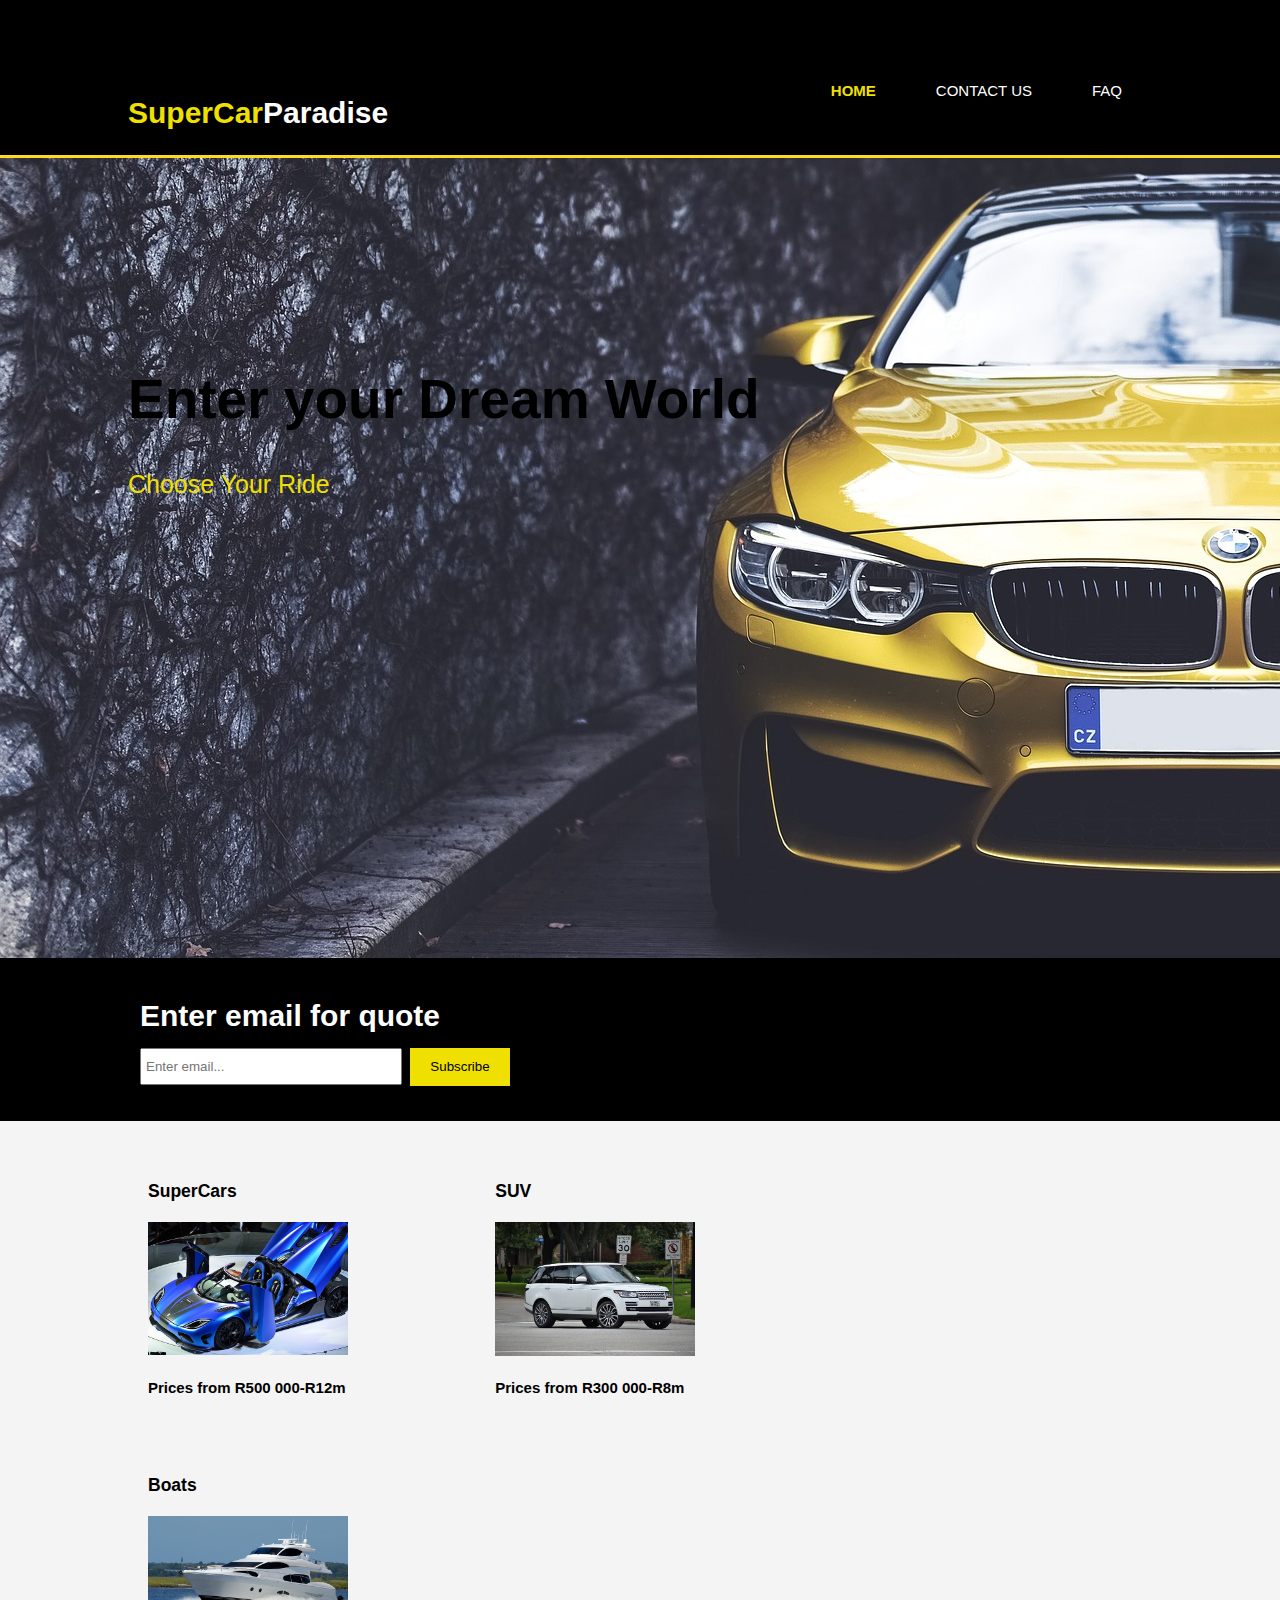
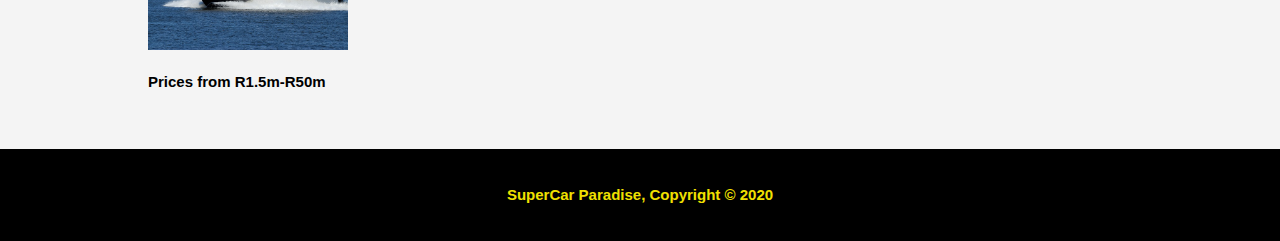
==== index.html @ f97cb03a "update" ====
<!DOCTYPE html>
<html lang="en">
    <head>
        <meta charset="UTF-8" />
        <meta name="viewport" content="width=device-width">
        <meta name="author" content="Zayd Adams">
        <title>EOM Project | Welcome</title>
        <link rel="stylesheet" href="css/main.css">
    </head>
    <body>
        <header>
            <div class="container">
                <div id="branding">
                    <h1><span class="highlight">SuperCar</span>Paradise</h1>
            </div>
            <nav>
                <ul>
                    <li class="current"><a href="index.html">Home</a></li>
                    <li><a href="contact-us.html">contact us</a></li>
                    <li><a href="FAQ.html">FAQ</a></li>
                </ul>
            </nav>
        </header>

        <section id="showcase">
            <div class="container">
                <h1>Enter your Dream World</h1>
                <p>Choose Your Ride</p>
            </div>
        </section>

        <section id="quotation">
            <div class="container">
                <h1>Enter email for quote</h>
                <form>
                    <input type="email" placeholder="Enter email...">
                    <button type="submit" class="button_1">Subscribe</button>
                </form>
            </div>
        </section>

        <section id="boxes">
            <div class="container">
                <div class="box">
                    <h3>SuperCars</h3>           
                    <a href="supercars.html"><img  src="images/agera.jpg"></a>
                    <b><p>Prices from R500 000-R12m</p>
            </div>

                <div class="box">
                    <h3>SUV</h3>
                    <a href="SUV.html"><img src="images/range.jpg"></a>
                    <p>Prices from R300 000-R8m</p>
             </div>

                <div class="box">
                     <h3>Boats</h3>
                     <a href="Boats.html"><img src="images/yacht.jpg"></a>
                     <p>Prices from R1.5m-R50m</p>
             </div><br>

             </div>
        </section>
        <footer>
            <p>SuperCar Paradise, Copyright &copy; 2020</p>
        </footer>
        </div>
    </body>

</html>
---- css/main.css ----
body{
    font: 15px/1.5 Arial, Helvetica,sans-serif;
    padding: 0;
    margin: 0;
    background-color:#f4f4f4;
}
/*global*/
.container{
    width: 80%;
    margin:auto;
    overflow:hidden;
}
ul{
    margin: 0;
    padding: 0;
}

.button_1{
    height: 38px;
    background: #f0e001;
    border: 0;
    padding-left: 20px;
    padding-right: 20px;
    color: #000000;

}

header{
    background-color: #000000;
    color: #ffffff;
    padding-top:70px;
    min-height: 70px;
    border-bottom:#fddc20 3px solid;
}

header a{
    color:#ffffff;
    text-decoration: none;
    text-transform: uppercase;
    font: size 16px;
}

header li{
float:left;
display:inline;
padding:0 30px 0 30px;
}

header #branding{
    float:left;
}

header #branding{
    margin: 0;
}

header nav{
    float: right;
    margin-top: 10px;
}

header .highlight, header .current a{
    color: #f0e001;
    font-weight: bold;
}
 
header a:hover{
    color:#cccccc;
    font-weight: bold;
}

/*showcase*/

#showcase{
    min-height: 800px;
    background:url('../images/bmw-3533813_1920.jpg') no-repeat 0 -400px;
    text-align: left;
    color:#000000
}

#showcase h1{
    margin-top: 200px;
    font-size: 55px;
    margin-bottom: 10px;
}

#showcase p{
    font-size: 25px;
    color:#f0e001;
}

/*quotation*/

#quotation{
    padding: 15px;
    color:#ffffff;
    background: #000000;
}

#quotation input[type="email"]{
    padding: 4px;
    height: 25px;
    width: 250px;
}

#boxes{
    margin-top: 20px;
}

#boxes .box{
    float: left;
    text-align: centre;
    width: 30%;
    padding: 20px;
}

#boxes .box img{
    width: 200px;
}

footer{
    padding: 20px;
    margin-top: 20px;
    color: #f0e001;
    background-color: #000000;
    text-align: center;

}
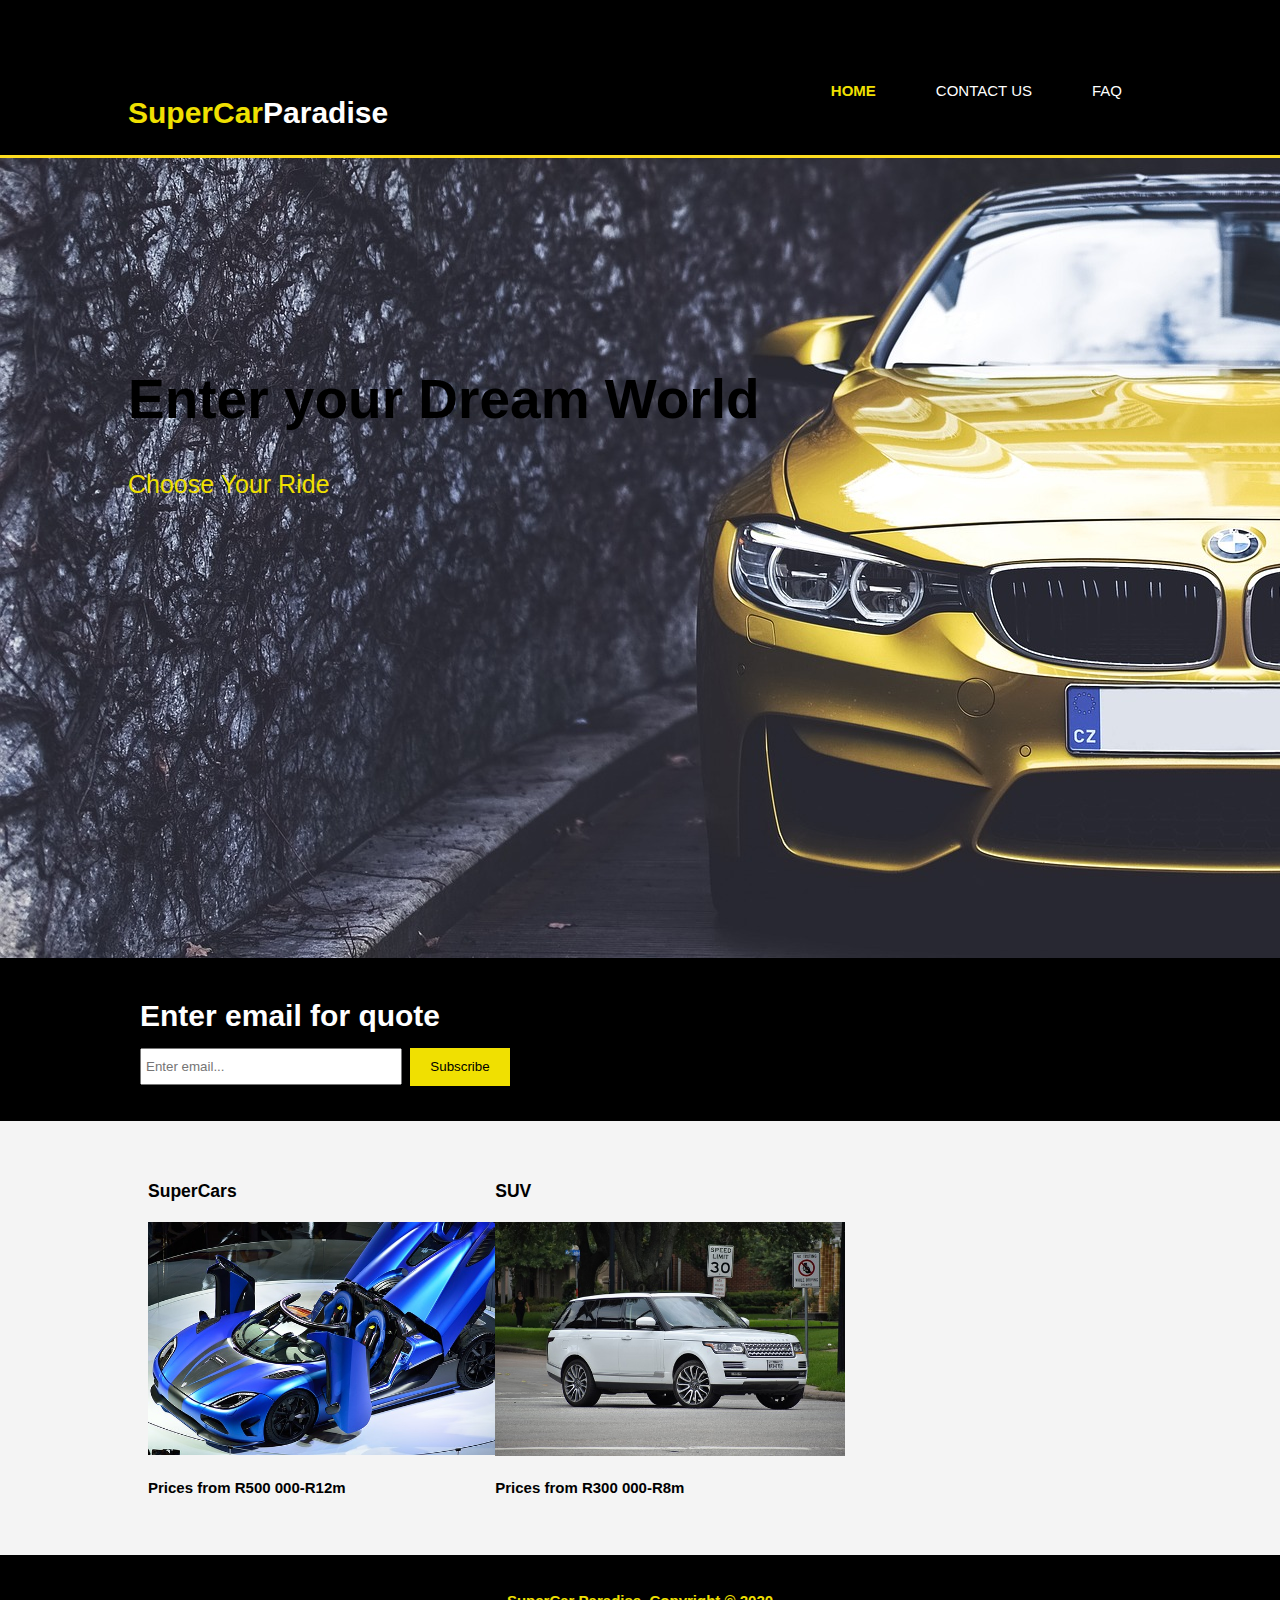
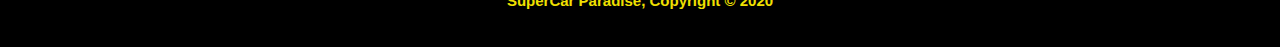
==== commit 87fe645c: "changes" ====
--- a/index.html
+++ b/index.html
@@ -52,13 +52,6 @@
                     <a href="SUV.html"><img src="images/range.jpg"></a>
                     <p>Prices from R300 000-R8m</p>
              </div>
-
-                <div class="box">
-                     <h3>Boats</h3>
-                     <a href="Boats.html"><img src="images/yacht.jpg"></a>
-                     <p>Prices from R1.5m-R50m</p>
-             </div><br>
-
              </div>
         </section>
         <footer>
--- a/css/main.css
+++ b/css/main.css
@@ -115,7 +115,7 @@
 }
 
 #boxes .box img{
-    width: 200px;
+    width: 350px;
 }
 
 footer{
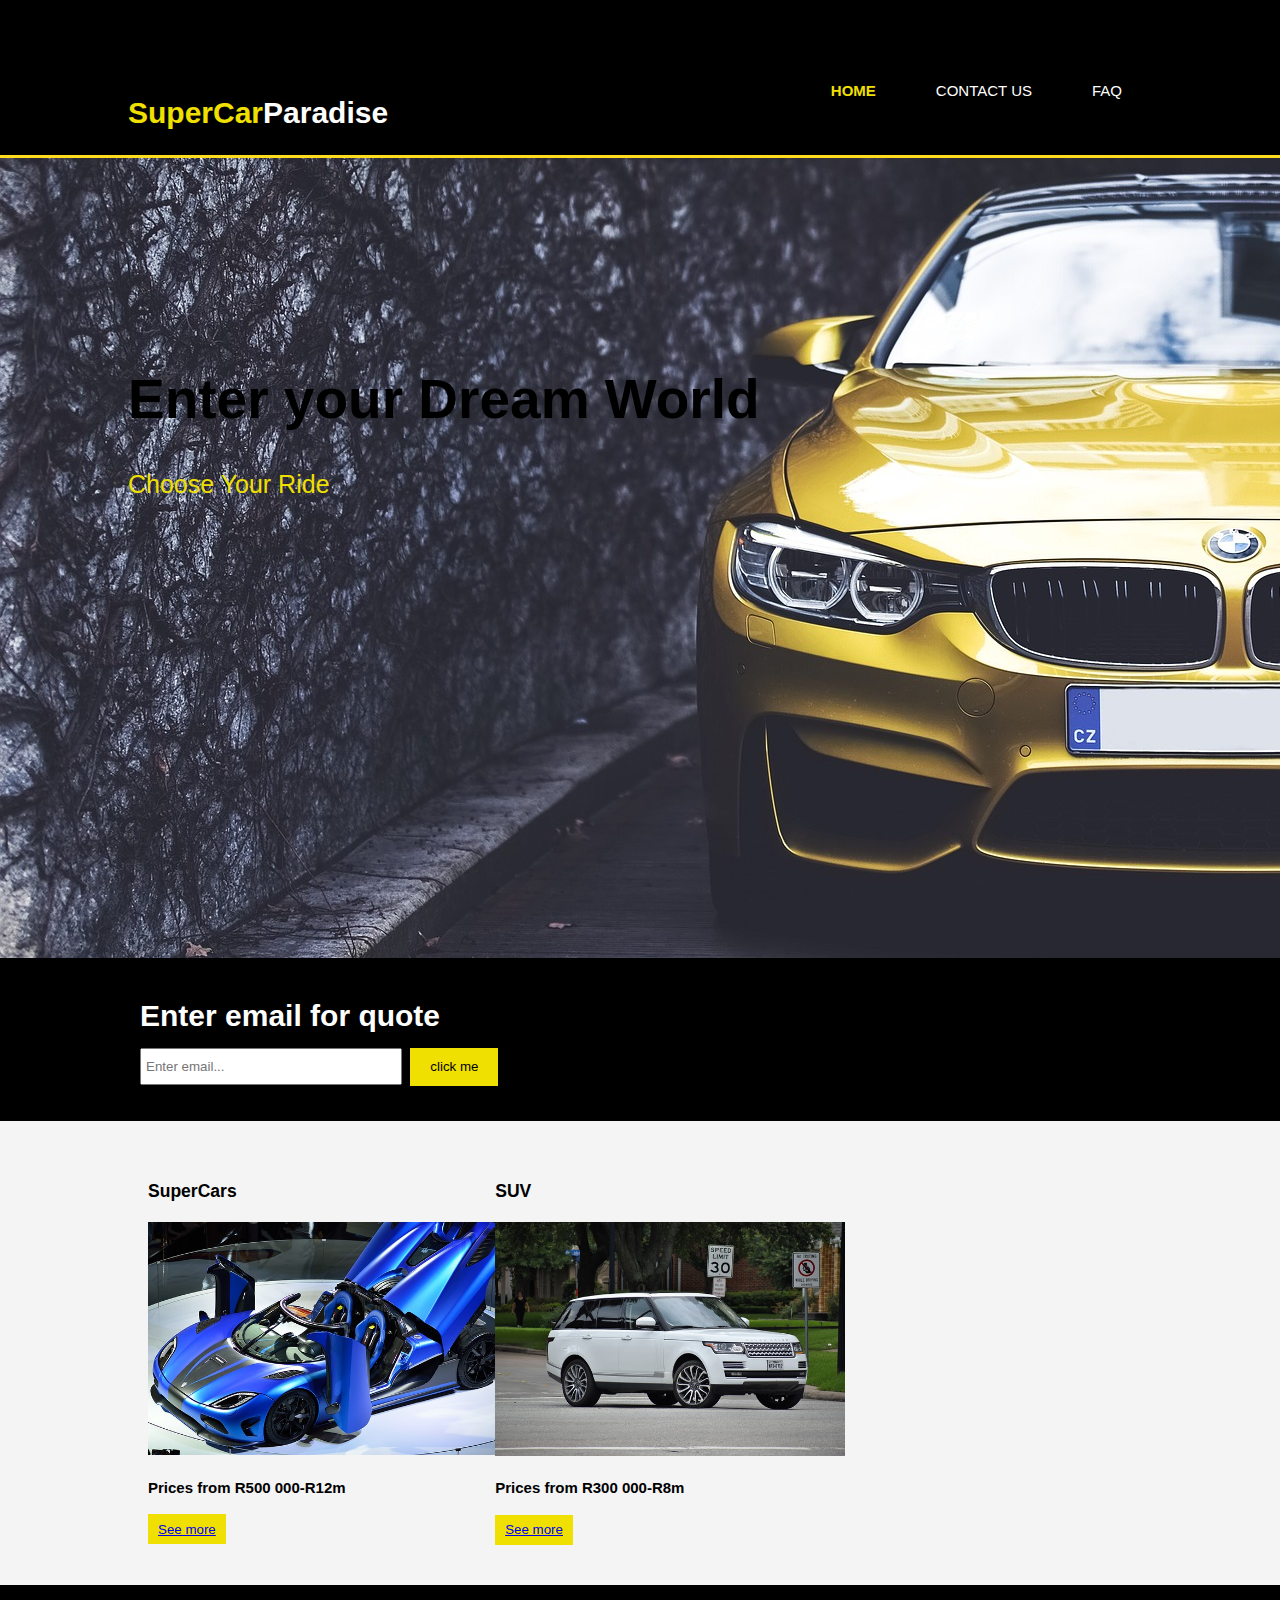
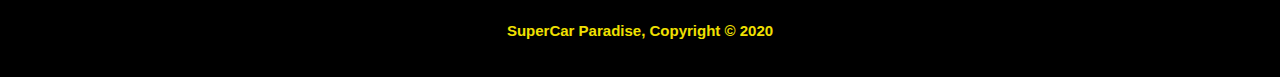
==== commit 3c3c15c0: "update" ====
--- a/index.html
+++ b/index.html
@@ -34,7 +34,7 @@
                 <h1>Enter email for quote</h>
                 <form>
                     <input type="email" placeholder="Enter email...">
-                    <button type="submit" class="button_1">Subscribe</button>
+                    <button type="submit" class="button_1">click me</button>
                 </form>
             </div>
         </section>
@@ -45,14 +45,21 @@
                     <h3>SuperCars</h3>           
                     <a href="supercars.html"><img  src="images/agera.jpg"></a>
                     <b><p>Prices from R500 000-R12m</p>
+                        <form>
+                            <button type="submit" class="button_2"><a href="supercars.html">See more</a></button>
+                        </form>
+
             </div>
 
                 <div class="box">
                     <h3>SUV</h3>
                     <a href="SUV.html"><img src="images/range.jpg"></a>
                     <p>Prices from R300 000-R8m</p>
+                    <form>
+                        <button type="submit" class="button_3"><a href="SUV.html">See more</a></button>
+                    </form>
              </div>
-             </div>
+                
         </section>
         <footer>
             <p>SuperCar Paradise, Copyright &copy; 2020</p>
--- a/css/main.css
+++ b/css/main.css
@@ -22,6 +22,24 @@
     padding-left: 20px;
     padding-right: 20px;
     color: #000000;
+
+}
+
+.button_2{
+    height: 30px;
+    background:#f0e001;
+    color: #000000;
+    border: 0;
+    padding-left: 10px;
+    padding-right: 10px;
+}
+.button_3{
+    height: 30px;
+    background:#f0e001;
+    color:#000000;
+    border: 0;
+    padding-left: 10px;
+    padding-right: 10px;
 
 }
 
@@ -116,6 +134,7 @@
 
 #boxes .box img{
     width: 350px;
+
 }
 
 footer{
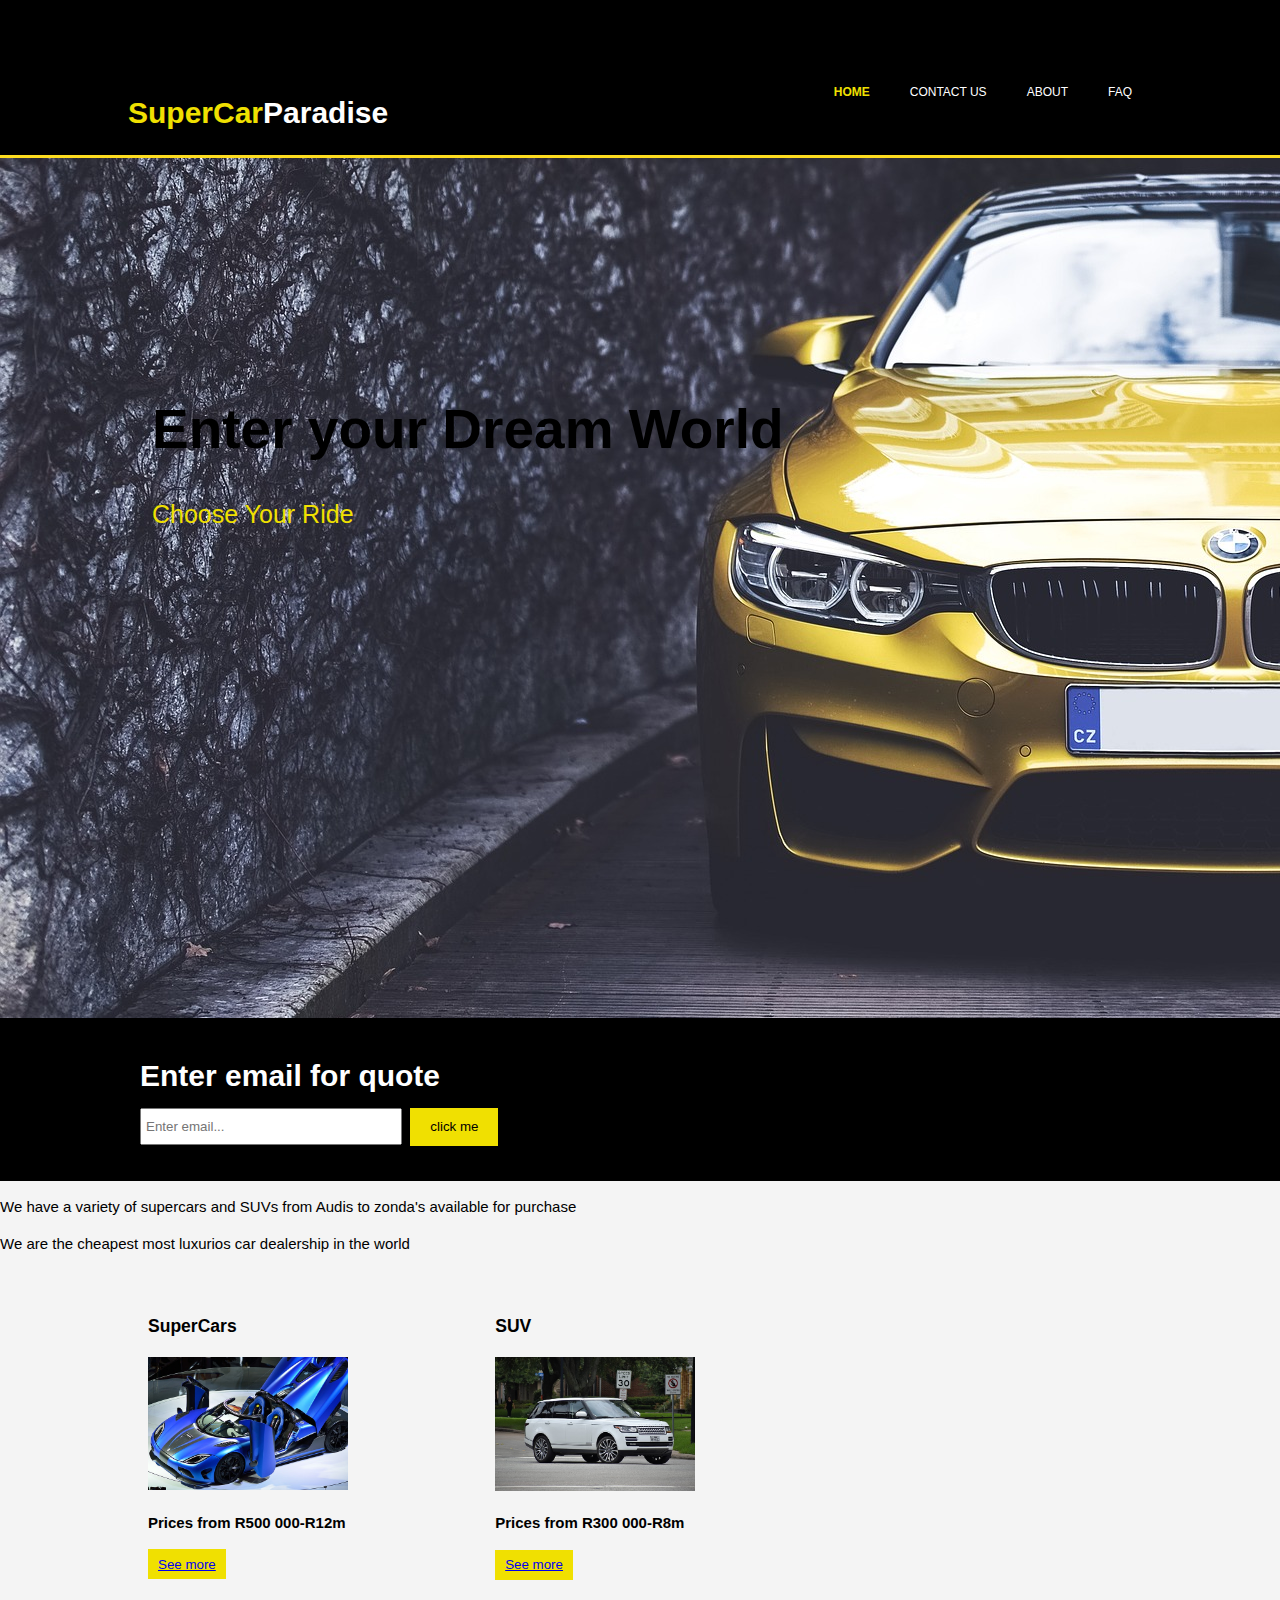
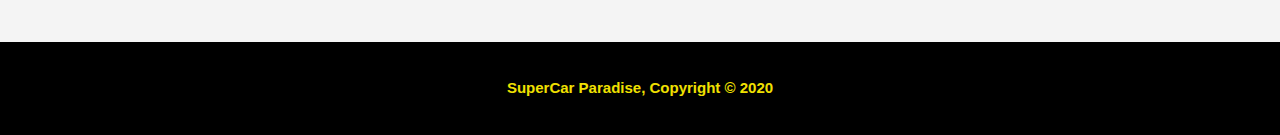
==== commit 20aebc34: "update" ====
--- a/index.html
+++ b/index.html
@@ -2,8 +2,8 @@
 <html lang="en">
     <head>
         <meta charset="UTF-8" />
-        <meta name="viewport" content="width=device-width">
-        <meta name="author" content="Zayd Adams">
+        <meta name="viewport" content="width=device-width, initial-scale=1.0">
+        <meta name="author" content="ie=edge">
         <title>EOM Project | Welcome</title>
         <link rel="stylesheet" href="css/main.css">
     </head>
@@ -17,7 +17,9 @@
                 <ul>
                     <li class="current"><a href="index.html">Home</a></li>
                     <li><a href="contact-us.html">contact us</a></li>
+                    <li><a href="About.html">About</a></li>
                     <li><a href="FAQ.html">FAQ</a></li>
+                    
                 </ul>
             </nav>
         </header>
@@ -35,9 +37,13 @@
                 <form>
                     <input type="email" placeholder="Enter email...">
                     <button type="submit" class="button_1">click me</button>
+            
                 </form>
             </div>
         </section>
+        <p>We have a variety of supercars and SUVs from Audis to zonda's available for purchase
+        </p>
+        <p>We are the cheapest most luxurios car dealership in the world</p>
 
         <section id="boxes">
             <div class="container">
@@ -48,7 +54,6 @@
                         <form>
                             <button type="submit" class="button_2"><a href="supercars.html">See more</a></button>
                         </form>
-
             </div>
 
                 <div class="box">
@@ -60,7 +65,7 @@
                     </form>
              </div>
                 
-        </section>
+        </section><br>
         <footer>
             <p>SuperCar Paradise, Copyright &copy; 2020</p>
         </footer>
--- a/css/main.css
+++ b/css/main.css
@@ -55,13 +55,13 @@
     color:#ffffff;
     text-decoration: none;
     text-transform: uppercase;
-    font: size 16px;
+    font-size: 12px;
 }
 
 header li{
 float:left;
 display:inline;
-padding:0 30px 0 30px;
+padding:0 20px 0 20px;
 }
 
 header #branding{
@@ -91,6 +91,7 @@
 
 #showcase{
     min-height: 800px;
+    padding: 30px;
     background:url('../images/bmw-3533813_1920.jpg') no-repeat 0 -400px;
     text-align: left;
     color:#000000
@@ -133,7 +134,7 @@
 }
 
 #boxes .box img{
-    width: 350px;
+    width: 200px;
 
 }
 
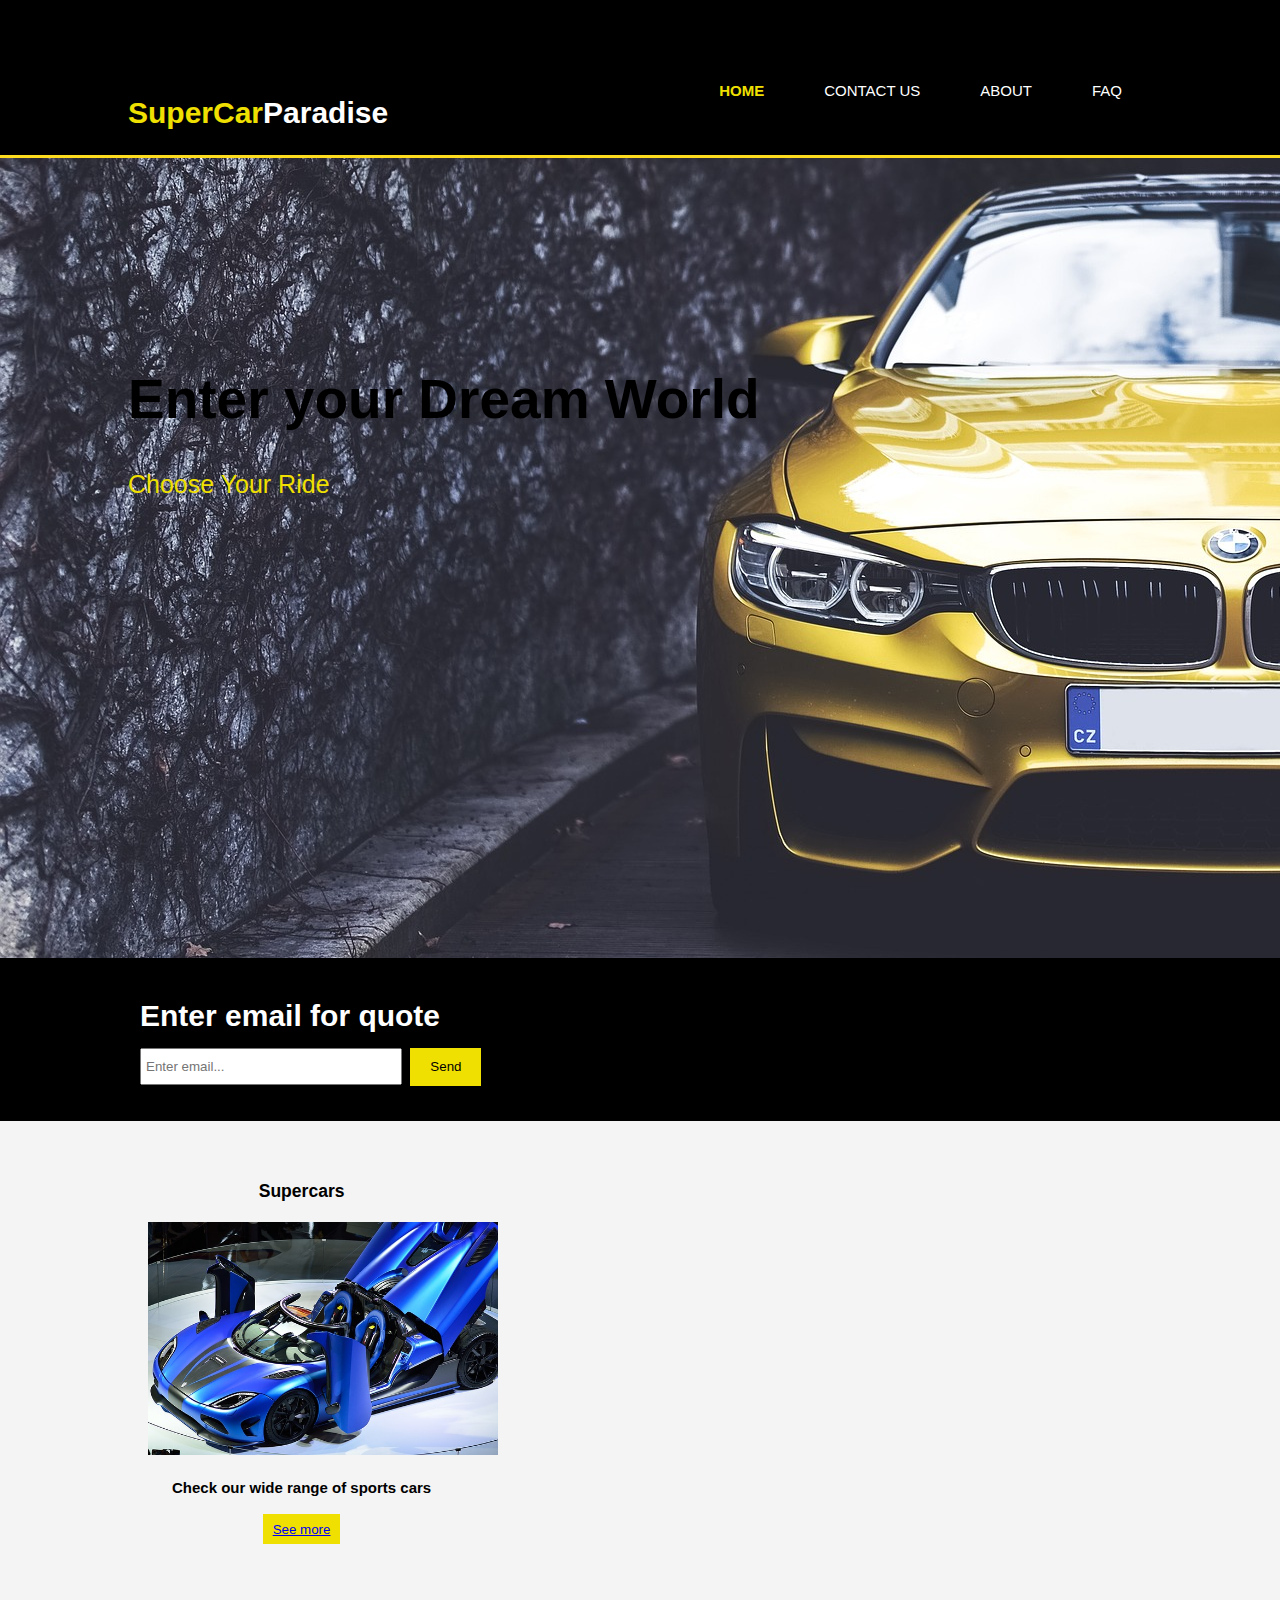
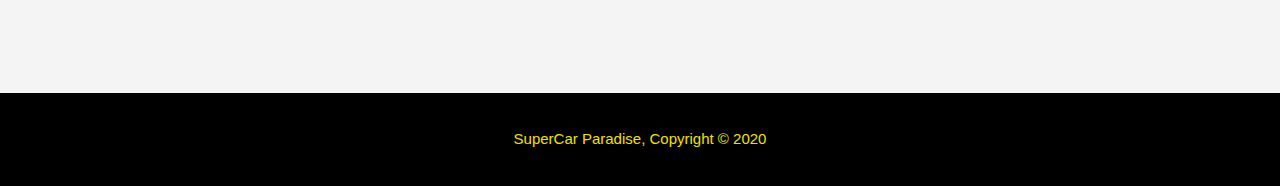
==== commit b3815b83: "Add files via upload" ====
--- a/index.html
+++ b/index.html
@@ -2,8 +2,8 @@
 <html lang="en">
     <head>
         <meta charset="UTF-8" />
-        <meta name="viewport" content="width=device-width, initial-scale=1.0">
-        <meta name="author" content="ie=edge">
+        <meta name="viewport" content="width=device-width">
+        <meta name="author" content="Zayd Adams">
         <title>EOM Project | Welcome</title>
         <link rel="stylesheet" href="css/main.css">
     </head>
@@ -19,7 +19,6 @@
                     <li><a href="contact-us.html">contact us</a></li>
                     <li><a href="About.html">About</a></li>
                     <li><a href="FAQ.html">FAQ</a></li>
-                    
                 </ul>
             </nav>
         </header>
@@ -36,36 +35,28 @@
                 <h1>Enter email for quote</h>
                 <form>
                     <input type="email" placeholder="Enter email...">
-                    <button type="submit" class="button_1">click me</button>
-            
+                    <button type="submit" class="button_1">Send</button>
                 </form>
             </div>
         </section>
-        <p>We have a variety of supercars and SUVs from Audis to zonda's available for purchase
-        </p>
-        <p>We are the cheapest most luxurios car dealership in the world</p>
 
         <section id="boxes">
             <div class="container">
                 <div class="box">
-                    <h3>SuperCars</h3>           
-                    <a href="supercars.html"><img  src="images/agera.jpg"></a>
-                    <b><p>Prices from R500 000-R12m</p>
-                        <form>
-                            <button type="submit" class="button_2"><a href="supercars.html">See more</a></button>
-                        </form>
+                    <h3>Supercars</h3>
+                    <a href="supercars.html"><img src="images/agera.jpg"></a>
+                    <b><p>Check our wide range of sports cars</p></b>
+                    <form>
+                        <button type="submit" class="button_2"><a href="supercars.html">See more</a></button>
+                    </form>
             </div>
 
-                <div class="box">
-                    <h3>SUV</h3>
-                    <a href="SUV.html"><img src="images/range.jpg"></a>
-                    <p>Prices from R300 000-R8m</p>
-                    <form>
-                        <button type="submit" class="button_3"><a href="SUV.html">See more</a></button>
-                    </form>
-             </div>
+
+        </section>
+
+      
                 
-        </section><br>
+        </section>
         <footer>
             <p>SuperCar Paradise, Copyright &copy; 2020</p>
         </footer>
--- a/css/main.css
+++ b/css/main.css
@@ -9,6 +9,7 @@
     width: 80%;
     margin:auto;
     overflow:hidden;
+    
 }
 ul{
     margin: 0;
@@ -55,13 +56,13 @@
     color:#ffffff;
     text-decoration: none;
     text-transform: uppercase;
-    font-size: 12px;
+    font: size 16px;
 }
 
 header li{
 float:left;
-display:inline;
-padding:0 20px 0 20px;
+display: inline-flex;
+padding:0 30px 0 30px;
 }
 
 header #branding{
@@ -91,7 +92,6 @@
 
 #showcase{
     min-height: 800px;
-    padding: 30px;
     background:url('../images/bmw-3533813_1920.jpg') no-repeat 0 -400px;
     text-align: left;
     color:#000000
@@ -128,21 +128,25 @@
 
 #boxes .box{
     float: left;
-    text-align: centre;
+    text-align: center;
     width: 30%;
     padding: 20px;
 }
 
 #boxes .box img{
-    width: 200px;
+    width: 350px;
 
 }
 
+
 footer{
     padding: 20px;
-    margin-top: 20px;
+    margin-top: 129px;
     color: #f0e001;
     background-color: #000000;
-    text-align: center;
+    text-align: center; 
 
 }
+
+
+
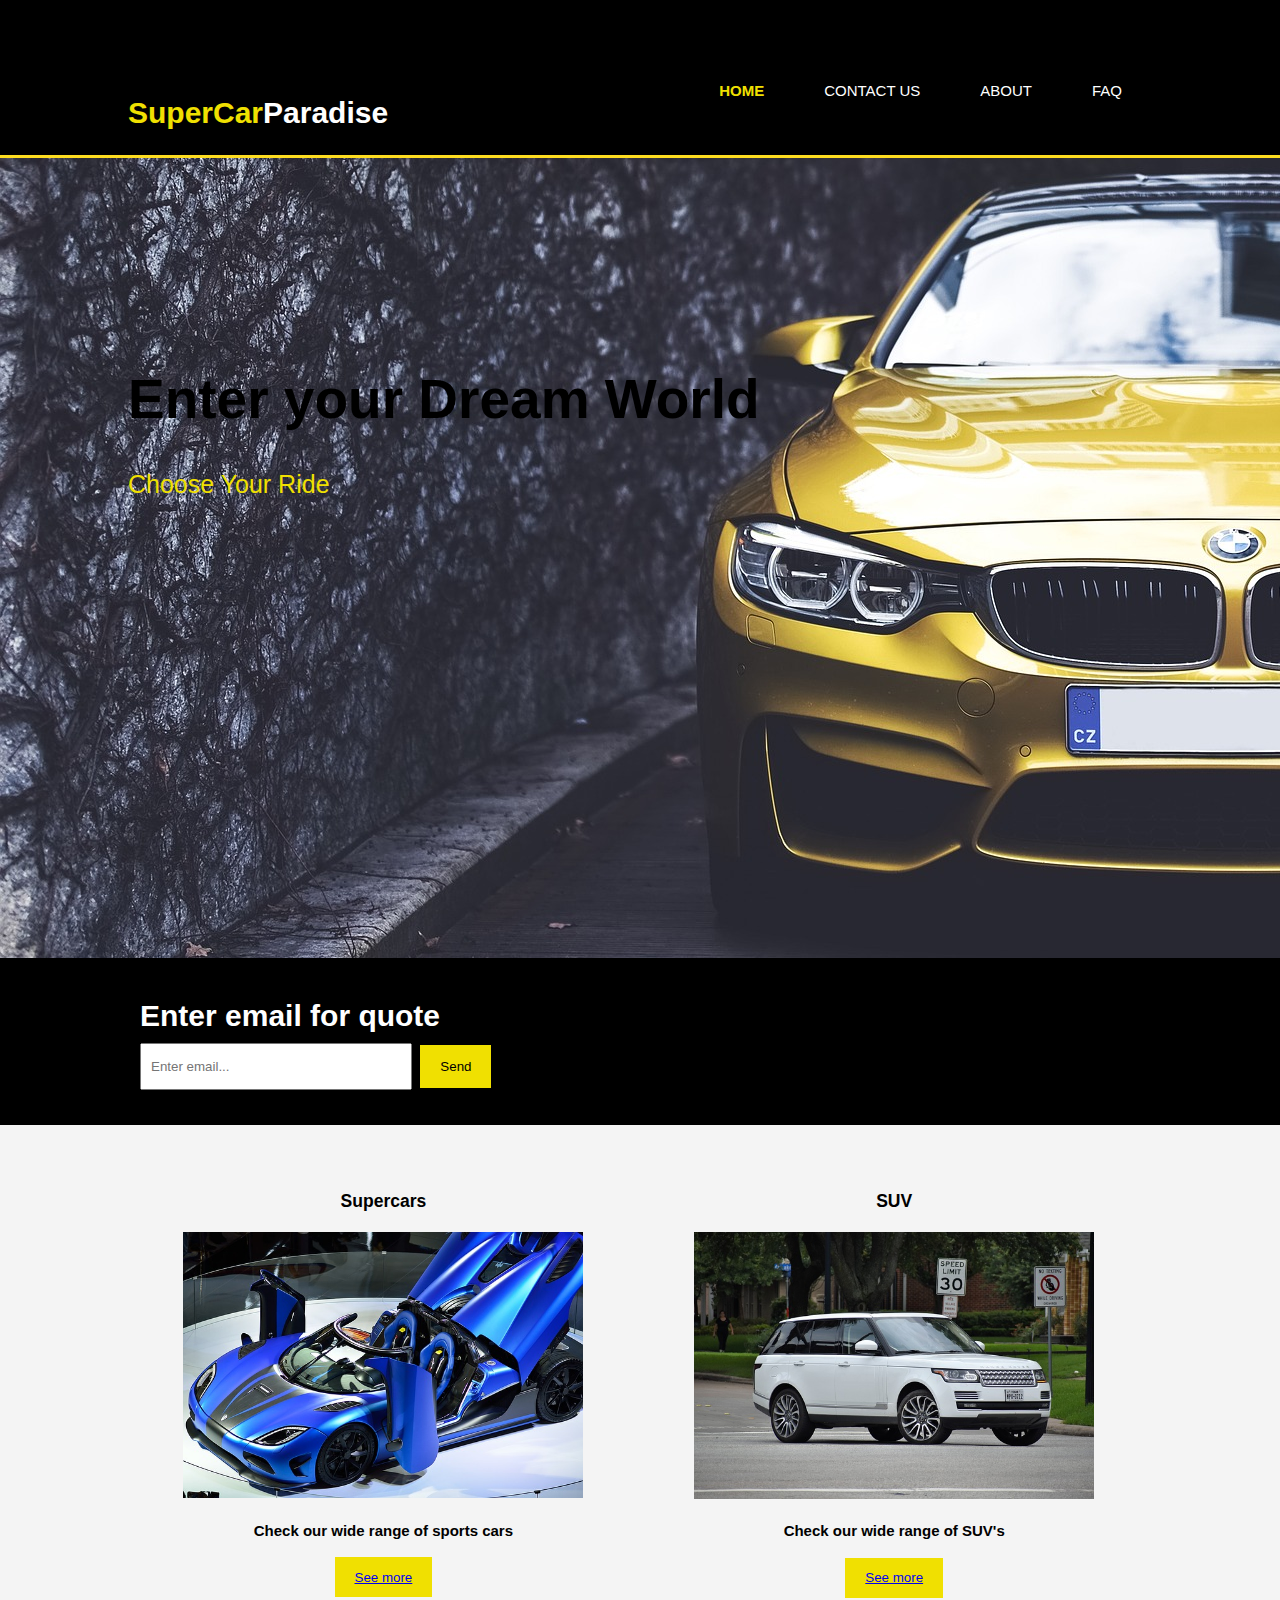
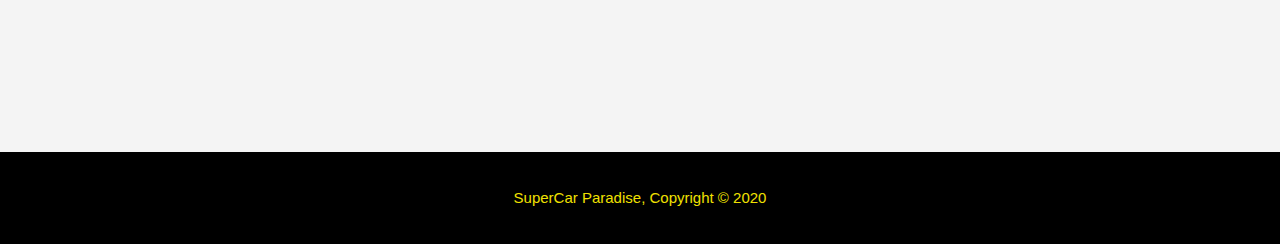
==== commit ab04577f: "fixed feedback" ====
--- a/index.html
+++ b/index.html
@@ -51,6 +51,15 @@
                     </form>
             </div>
 
+            <div class="box">
+                <h3>SUV</h3>
+                <a href="SUV.html"><img src="images/range.jpg"></a>
+                <b><p>Check our wide range of SUV's</p></b>
+                <form>
+                    <button type="submit" class="button_2"><a href="SUV.html">See more</a></button>
+                </form>
+        </di
+
 
         </section>
 
--- a/css/main.css
+++ b/css/main.css
@@ -17,7 +17,7 @@
 }
 
 .button_1{
-    height: 38px;
+    height: 43px;
     background: #f0e001;
     border: 0;
     padding-left: 20px;
@@ -27,12 +27,12 @@
 }
 
 .button_2{
-    height: 30px;
+    height: 40px;
     background:#f0e001;
     color: #000000;
     border: 0;
-    padding-left: 10px;
-    padding-right: 10px;
+    padding-left: 20px;
+    padding-right: 20px;
 }
 .button_3{
     height: 30px;
@@ -117,7 +117,7 @@
 }
 
 #quotation input[type="email"]{
-    padding: 4px;
+    padding: 9px;
     height: 25px;
     width: 250px;
 }
@@ -129,12 +129,12 @@
 #boxes .box{
     float: left;
     text-align: center;
-    width: 30%;
-    padding: 20px;
+    width: 45%;
+    padding: 25px;
 }
 
 #boxes .box img{
-    width: 350px;
+    width: 400px;
 
 }
 
